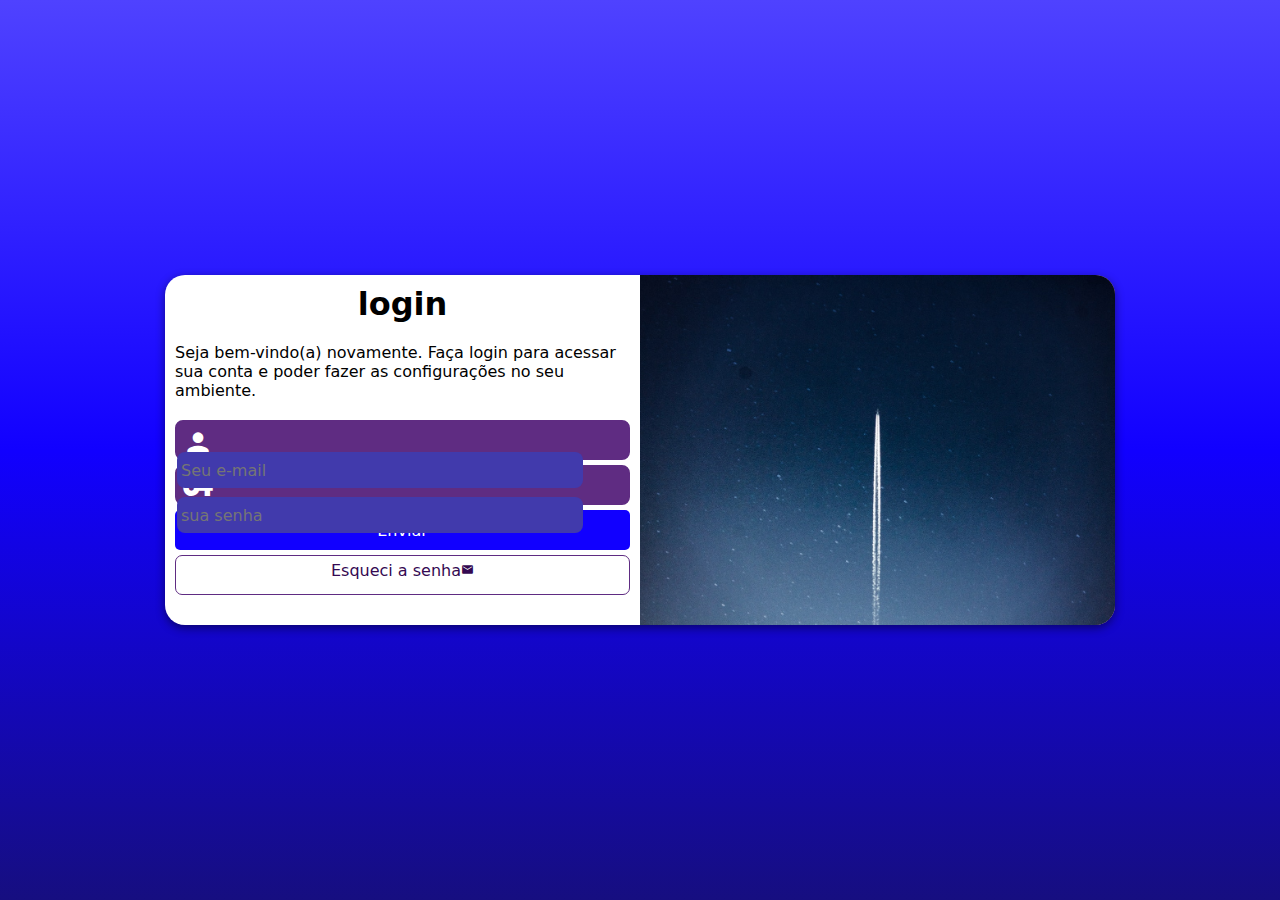
==== index2.html @ be7507a6 "meu formulario" ====
<!DOCTYPE html>  
<html lang="pt-br">
<head>
    <meta charset="UTF-8">
    <meta http-equiv="X-UA-Compatible" content="IE=edge">
    <meta name="viewport" content="width=device-width, initial-scale=1.0">
    <link href="https://fonts.googleapis.com/icon?family=Material+Icons"
      rel="stylesheet">
    <link rel="stylesheet" href="estilos2/style.css" media="all">
    <link rel="stylesheet" href="estilos2/media-queries.css" >
    <title>Document</title>
</head>
<body>
    <main>
        <section id="login">
            <div id="imagem">
            </div>
                <div id="formulario">
                    <h1>login</h1>
                    <p>Seja bem-vindo(a) novamente. Faça login para acessar sua conta e poder fazer as configurações no seu ambiente.</p>
                    <form action="login.php" method="post" autocomplete="on">
                        <div class="campo">
                            <span class="material-icons">person</span>
                            <input type="email" name="login" id="ilogin" placeholder="Seu e-mail" required maxlength="30" autocomplete="email"><label for="ilogin">login</label>
                        </div>
                        <div class="campo">
                            <span class="material-icons">vpn_key</span>
                            <input type="password" name="senha" id="isenha" placeholder="sua senha" required minlength="8" autocomplete="current-password"><label for="isenha">senha</label>
                        </div>
                        <input type="submit" value="Enviar">
                        <a class="botao " href="esqueci.html">Esqueci a senha<span class="material-icons">mail</span></a>
                    </form>
                </div>
                    
        </section>

    </main>
    
</body>
</html>
---- estilos2/style.css ----
@charset "UTF-8";

/*
paleta de cores: azul - #160E80
azul mais claro: - #1100FF
azul super claro: - #4F42FF 

#5f2c82

box-sizing = border-box = a borda faça parte da conta de largura
*/


*{
    font-family: system-ui, -apple-system, BlinkMacSystemFont, 'Segoe UI', Roboto, Oxygen, Ubuntu, Cantarell, 'Open Sans', 'Helvetica Neue', sans-serif;
    padding: 0px;
    margin: 0px;
    box-sizing: border-box;

}

body, html{
    background-color:#5f2c82 ;
    height: 100vh;
    width: 100vw;
}

main{
    position: relative;
    width: 100vw;
    height: 100vh;
}

section#login{
    position: absolute;
    left: 50%;
    top:50%;
    overflow: hidden; /*tudo o que estiver fora da borda fica escondido*/

     width: 250px;  
     height: 510px;  
     background-color: white;  
     border-radius: 20px;  
     box-shadow: 0px 3px 10px rgba(0, 0, 0, 0.479);  

     transform: translate(-50%,-50%); 
     transition: width 0.1s,height 0.1s;  
     transition-timing-function: ease;  /*transição suave */
}

section#login > div#imagem{
    display: block;
    background: #5f2c82 url(../imagens/espaçonave.jpg) center center no-repeat;
    background-size: cover;
    height: 200px;
}

section#login > div#formulario{
    display: block;
    padding: 10px;
}

div#formulario  h1{
    text-align: center;
    margin-bottom: 10px;
}

div#formulario  p{
    font-size: 0.8em;
    font-weight: 500;
}

form > input[type=submit]{
    width: 100%;
    display: block;
    font-size: 1em;
    height: 40px;
    background-color:#1100FF ; 
    color: white;
    border: none;
    border-radius: 5px;
    cursor: pointer;
    margin-top: 3px;
}

form > input[type=submit]:hover{
    background-color: #08007a;
}

form > a.botao{
    display: block;
    text-align: center;
    font-size: 1em;
    width: 100%;
    height: 40px;
    margin-top: 5px;
    padding-top: 5px;
    background-color: white;
    border: 1px solid  #5f2c82;
    border-radius: 7px;
    text-decoration: none;
    color:#340952;
}

form > a.botao:hover{
    background-color: #7e35af;
}

form > a.botao > span{
    font-size: 0.8em;
}

form > div.campo{
    background-color: #5f2c82;
    border: 2px solid #5f2c82;
    border-radius: 8px;
    margin: 5px 0px;
    height: 40px;
    display: block;
    width: 100%;
}

div.campo > label{
    display: none;
}

div.campo > span{
    color: white;
    
    font-size: 2em;
    width: 40px;
    padding: 5px;
}

div.campo > input{
    height: 100%;
    background-color: #413aac;
    border: none;
    border-radius: 8px;
   
    width: calc(100% - 45px);
    font-size: 1em;
    padding: 4px;
    transform: translateY(-12px);

}

/* focus within = ganhar foco,quando clicar a caixa q ta com foco fica branca*/

 div.campo > input:focus-within{
    background-color: white;
}
---- estilos2/media-queries.css ----
@charset "UTF-8";

/*
Typical Device Breakpoints 
---------------------------
pequenas Telas: até 600px
Celular: de 600px até 768px
Tablet: de 768px até 992px
desktop:de 992 até 1200px
Grandes telas: acima 1200px 

*/
/*
paleta de cores: azul - #160E80
azul mais claro: - #1100FF
azul super claro: - #4F42FF 

#5f2c82

box-sizing = border-box = a borda faça parte da conta de largura
*/

 @media screen and (min-width:768px) and (max-width:992px) {
    
    body{
        background-image: linear-gradient(to top,#160E80,#1100FF,#4F42FF);
    }
    
    section#login{
        width: 80vw;
        height: 280px;
    }

    section#login > div#imagem{
        float: left;
        width: 30%;
        height: 100%;
    }

    section#login > div#formulario{
        float: right;
        width: 70%;
    }
}

@media screen and (min-width:992px){

     
    body{
        background-image: linear-gradient(to top,#160E80,#1100FF,#4F42FF);
    }
    
    section#login{
        width: 950px;
        height: 350px;
    }

    section#login > div#imagem{
        float: right;
        width: 50%;
        height: 100%;
    }

    section#login > div#formulario{
        float: left;
        width: 50%;
    }

    div#formulario > h1{
        font-size: 2em;
    }

    div#formulario > p{
        font-size: 1em;
        margin: 20px 0px;
    }
}
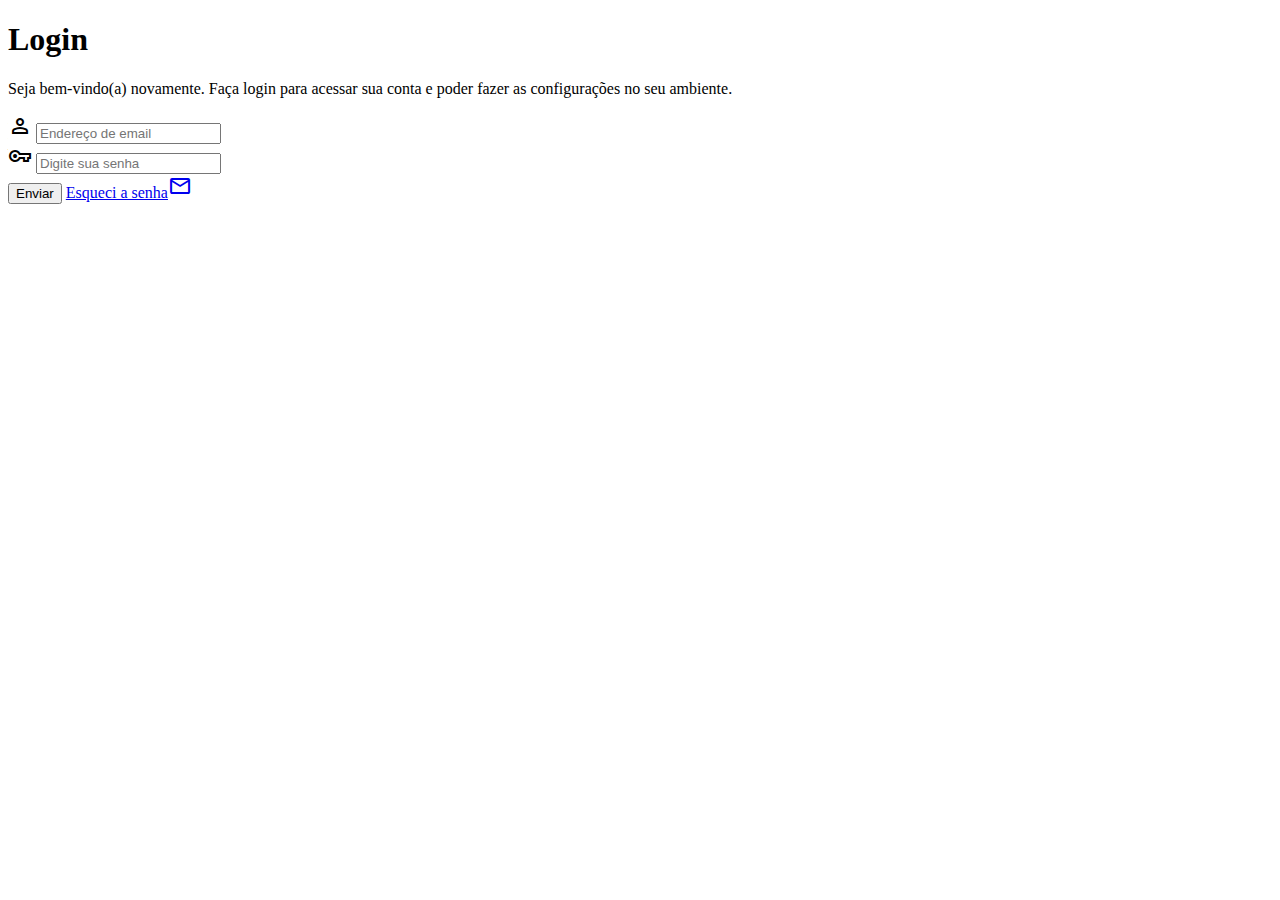
==== commit 33b24c53: "new" ====
--- a/index2.html
+++ b/index2.html
@@ -1,39 +1,41 @@
-<!DOCTYPE html>  
+<!DOCTYPE html>
 <html lang="pt-br">
 <head>
     <meta charset="UTF-8">
     <meta http-equiv="X-UA-Compatible" content="IE=edge">
     <meta name="viewport" content="width=device-width, initial-scale=1.0">
-    <link href="https://fonts.googleapis.com/icon?family=Material+Icons"
-      rel="stylesheet">
-    <link rel="stylesheet" href="estilos2/style.css" media="all">
-    <link rel="stylesheet" href="estilos2/media-queries.css" >
+    <link href="https://fonts.googleapis.com/css2?family=Material+Symbols+Outlined" rel="stylesheet" />
+    <link rel="stylesheet" href="estilos2/style.css">
     <title>Document</title>
 </head>
 <body>
     <main>
-        <section id="login">
-            <div id="imagem">
+        <section id="log">
+            <div id="img"></div>
+            <div id="form">
+                <h1>Login</h1>
+                <p>Seja bem-vindo(a) novamente. Faça login para acessar sua conta e poder fazer as configurações no seu ambiente.</p>
+                <form action="login.php" method="post" autocomplete="on">
+                    <div class="campo">
+                        <label for="iemail"><span class="material-symbols-outlined">
+                            person
+                        </span></label>
+                        <input type="email" name="email" id="iemail" autocomplete="email" placeholder="Endereço de email" maxlength="30" required>
+                    </div>
+
+                    <div class="campo">
+                        <label for="isen"><span class="material-symbols-outlined">
+                            vpn_key
+                        </span></label>
+                        <input type="password" name="sen" id="isen" required minlength="8" placeholder="Digite sua senha">
+                    </div>
+                    <input type="submit" value="Enviar">
+                    <a href="#">Esqueci a senha<span class="material-symbols-outlined">
+                        mail
+                    </span></a>
+                </form>
             </div>
-                <div id="formulario">
-                    <h1>login</h1>
-                    <p>Seja bem-vindo(a) novamente. Faça login para acessar sua conta e poder fazer as configurações no seu ambiente.</p>
-                    <form action="login.php" method="post" autocomplete="on">
-                        <div class="campo">
-                            <span class="material-icons">person</span>
-                            <input type="email" name="login" id="ilogin" placeholder="Seu e-mail" required maxlength="30" autocomplete="email"><label for="ilogin">login</label>
-                        </div>
-                        <div class="campo">
-                            <span class="material-icons">vpn_key</span>
-                            <input type="password" name="senha" id="isenha" placeholder="sua senha" required minlength="8" autocomplete="current-password"><label for="isenha">senha</label>
-                        </div>
-                        <input type="submit" value="Enviar">
-                        <a class="botao " href="esqueci.html">Esqueci a senha<span class="material-icons">mail</span></a>
-                    </form>
-                </div>
-                    
         </section>
-
     </main>
     
 </body>
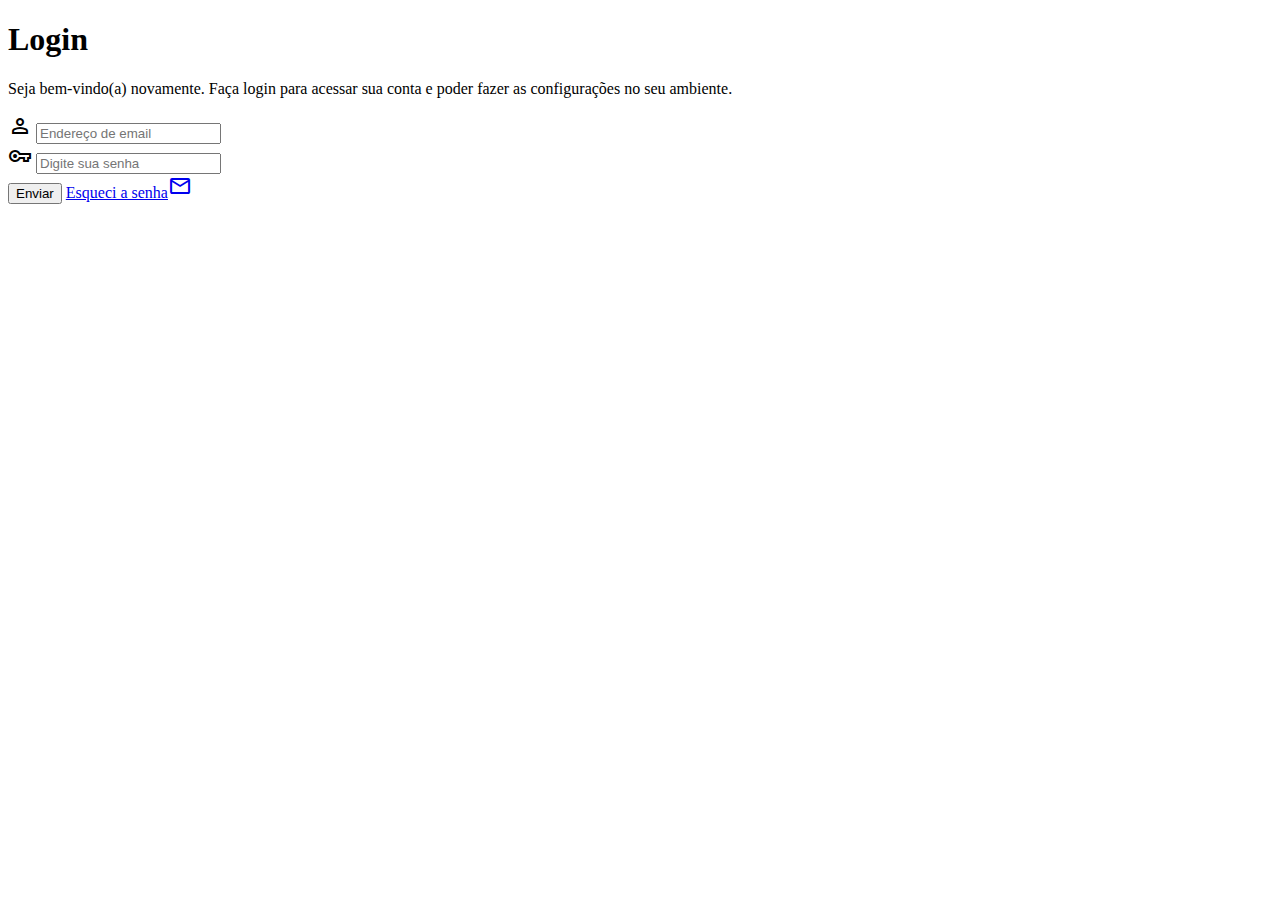
==== commit 12fbd611: "l" ====
--- a/index2.html
+++ b/index2.html
@@ -6,6 +6,7 @@
     <meta name="viewport" content="width=device-width, initial-scale=1.0">
     <link href="https://fonts.googleapis.com/css2?family=Material+Symbols+Outlined" rel="stylesheet" />
     <link rel="stylesheet" href="estilos2/style.css">
+    <link rel="stylesheet" href="estilos2/media-queries.css">
     <title>Document</title>
 </head>
 <body>
